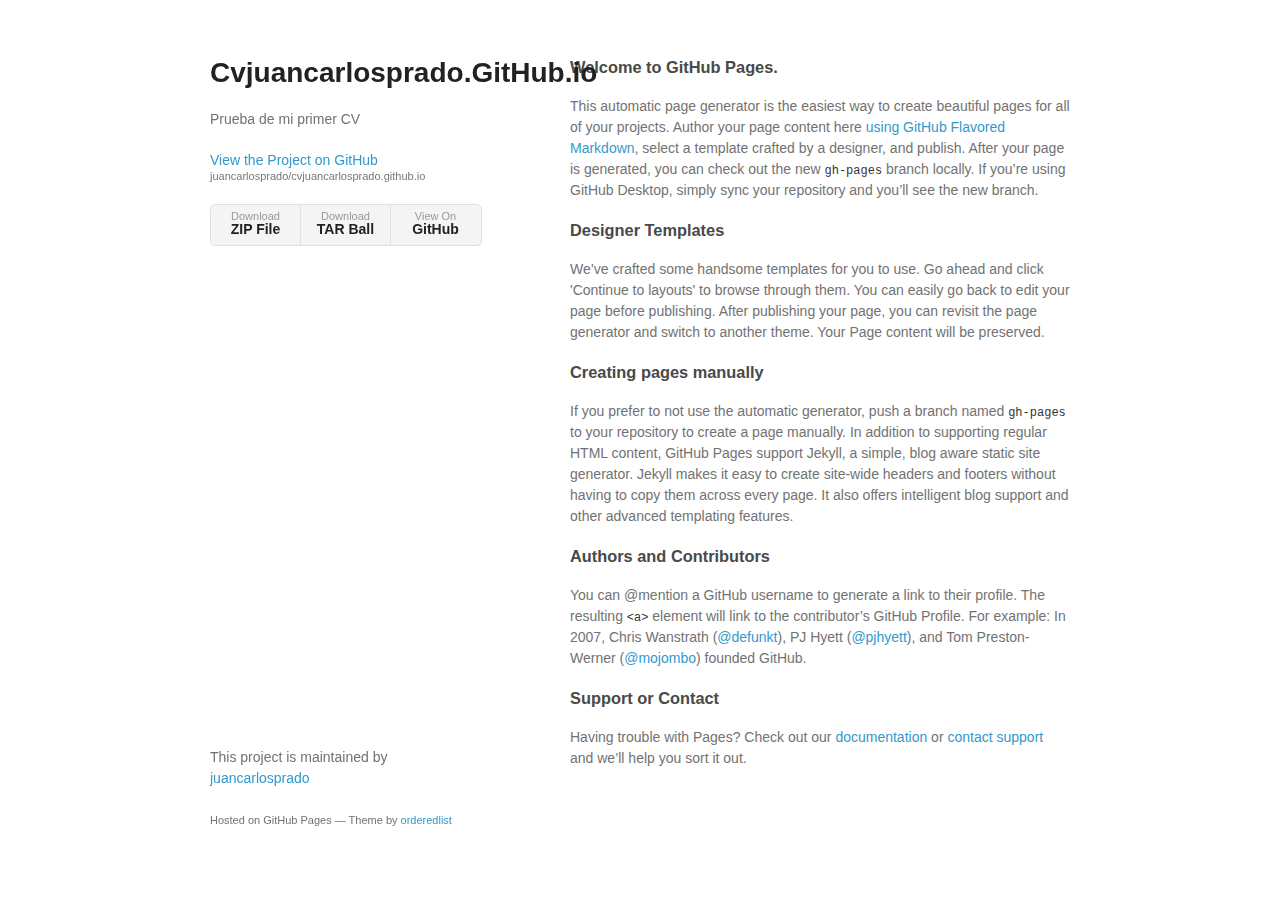
==== index.html @ 68bd8402 "Create master branch via GitHub" ====
<!doctype html>
<html>
  <head>
    <meta charset="utf-8">
    <meta http-equiv="X-UA-Compatible" content="chrome=1">
    <title>Cvjuancarlosprado.GitHub.io by juancarlosprado</title>

    <link rel="stylesheet" href="stylesheets/styles.css">
    <link rel="stylesheet" href="stylesheets/github-light.css">
    <meta name="viewport" content="width=device-width">
    <!--[if lt IE 9]>
    <script src="//html5shiv.googlecode.com/svn/trunk/html5.js"></script>
    <![endif]-->
  </head>
  <body>
    <div class="wrapper">
      <header>
        <h1>Cvjuancarlosprado.GitHub.io</h1>
        <p>Prueba de mi primer CV</p>

        <p class="view"><a href="https://github.com/juancarlosprado/cvjuancarlosprado.github.io">View the Project on GitHub <small>juancarlosprado/cvjuancarlosprado.github.io</small></a></p>


        <ul>
          <li><a href="https://github.com/juancarlosprado/cvjuancarlosprado.github.io/zipball/master">Download <strong>ZIP File</strong></a></li>
          <li><a href="https://github.com/juancarlosprado/cvjuancarlosprado.github.io/tarball/master">Download <strong>TAR Ball</strong></a></li>
          <li><a href="https://github.com/juancarlosprado/cvjuancarlosprado.github.io">View On <strong>GitHub</strong></a></li>
        </ul>
      </header>
      <section>
        <h3>
<a id="welcome-to-github-pages" class="anchor" href="#welcome-to-github-pages" aria-hidden="true"><span aria-hidden="true" class="octicon octicon-link"></span></a>Welcome to GitHub Pages.</h3>
<p>This automatic page generator is the easiest way to create beautiful pages for all of your projects. Author your page content here <a href="https://guides.github.com/features/mastering-markdown/">using GitHub Flavored Markdown</a>, select a template crafted by a designer, and publish. After your page is generated, you can check out the new <code>gh-pages</code> branch locally. If you’re using GitHub Desktop, simply sync your repository and you’ll see the new branch.</p>
<h3>
<a id="designer-templates" class="anchor" href="#designer-templates" aria-hidden="true"><span aria-hidden="true" class="octicon octicon-link"></span></a>Designer Templates</h3>
<p>We’ve crafted some handsome templates for you to use. Go ahead and click 'Continue to layouts' to browse through them. You can easily go back to edit your page before publishing. After publishing your page, you can revisit the page generator and switch to another theme. Your Page content will be preserved.</p>
<h3>
<a id="creating-pages-manually" class="anchor" href="#creating-pages-manually" aria-hidden="true"><span aria-hidden="true" class="octicon octicon-link"></span></a>Creating pages manually</h3>
<p>If you prefer to not use the automatic generator, push a branch named <code>gh-pages</code> to your repository to create a page manually. In addition to supporting regular HTML content, GitHub Pages support Jekyll, a simple, blog aware static site generator. Jekyll makes it easy to create site-wide headers and footers without having to copy them across every page. It also offers intelligent blog support and other advanced templating features.</p>
<h3>
<a id="authors-and-contributors" class="anchor" href="#authors-and-contributors" aria-hidden="true"><span aria-hidden="true" class="octicon octicon-link"></span></a>Authors and Contributors</h3>
<p>You can @mention a GitHub username to generate a link to their profile. The resulting <code>&lt;a&gt;</code> element will link to the contributor’s GitHub Profile. For example: In 2007, Chris Wanstrath (<a class="user-mention" data-hovercard-type="user" data-hovercard-url="/users/defunkt/hovercard" data-octo-click="hovercard-link-click" data-octo-dimensions="link_type:self" href="https://github.com/defunkt">@defunkt</a>), PJ Hyett (<a class="user-mention" data-hovercard-type="user" data-hovercard-url="/users/pjhyett/hovercard" data-octo-click="hovercard-link-click" data-octo-dimensions="link_type:self" href="https://github.com/pjhyett">@pjhyett</a>), and Tom Preston-Werner (<a class="user-mention" data-hovercard-type="user" data-hovercard-url="/users/mojombo/hovercard" data-octo-click="hovercard-link-click" data-octo-dimensions="link_type:self" href="https://github.com/mojombo">@mojombo</a>) founded GitHub.</p>
<h3>
<a id="support-or-contact" class="anchor" href="#support-or-contact" aria-hidden="true"><span aria-hidden="true" class="octicon octicon-link"></span></a>Support or Contact</h3>
<p>Having trouble with Pages? Check out our <a href="https://help.github.com/pages">documentation</a> or <a href="https://github.com/contact">contact support</a> and we’ll help you sort it out.</p>
      </section>
      <footer>
        <p>This project is maintained by <a href="https://github.com/juancarlosprado">juancarlosprado</a></p>
        <p><small>Hosted on GitHub Pages &mdash; Theme by <a href="https://github.com/orderedlist">orderedlist</a></small></p>
      </footer>
    </div>
    <script src="javascripts/scale.fix.js"></script>
    
  </body>
</html>
---- stylesheets/styles.css ----
@font-face {
  font-family: 'Noto Sans';
  font-weight: 400;
  font-style: normal;
  src: url('../fonts/Noto-Sans-regular/Noto-Sans-regular.eot');
  src: url('../fonts/Noto-Sans-regular/Noto-Sans-regular.eot?#iefix') format('embedded-opentype'),
       local('Noto Sans'),
       local('Noto-Sans-regular'),
       url('../fonts/Noto-Sans-regular/Noto-Sans-regular.woff2') format('woff2'),
       url('../fonts/Noto-Sans-regular/Noto-Sans-regular.woff') format('woff'),
       url('../fonts/Noto-Sans-regular/Noto-Sans-regular.ttf') format('truetype'),
       url('../fonts/Noto-Sans-regular/Noto-Sans-regular.svg#NotoSans') format('svg');
}

@font-face {
  font-family: 'Noto Sans';
  font-weight: 700;
  font-style: normal;
  src: url('../fonts/Noto-Sans-700/Noto-Sans-700.eot');
  src: url('../fonts/Noto-Sans-700/Noto-Sans-700.eot?#iefix') format('embedded-opentype'),
       local('Noto Sans Bold'),
       local('Noto-Sans-700'),
       url('../fonts/Noto-Sans-700/Noto-Sans-700.woff2') format('woff2'),
       url('../fonts/Noto-Sans-700/Noto-Sans-700.woff') format('woff'),
       url('../fonts/Noto-Sans-700/Noto-Sans-700.ttf') format('truetype'),
       url('../fonts/Noto-Sans-700/Noto-Sans-700.svg#NotoSans') format('svg');
}

@font-face {
  font-family: 'Noto Sans';
  font-weight: 400;
  font-style: italic;
  src: url('../fonts/Noto-Sans-italic/Noto-Sans-italic.eot');
  src: url('../fonts/Noto-Sans-italic/Noto-Sans-italic.eot?#iefix') format('embedded-opentype'),
       local('Noto Sans Italic'),
       local('Noto-Sans-italic'),
       url('../fonts/Noto-Sans-italic/Noto-Sans-italic.woff2') format('woff2'),
       url('../fonts/Noto-Sans-italic/Noto-Sans-italic.woff') format('woff'),
       url('../fonts/Noto-Sans-italic/Noto-Sans-italic.ttf') format('truetype'),
       url('../fonts/Noto-Sans-italic/Noto-Sans-italic.svg#NotoSans') format('svg');
}

@font-face {
  font-family: 'Noto Sans';
  font-weight: 700;
  font-style: italic;
  src: url('../fonts/Noto-Sans-700italic/Noto-Sans-700italic.eot');
  src: url('../fonts/Noto-Sans-700italic/Noto-Sans-700italic.eot?#iefix') format('embedded-opentype'),
       local('Noto Sans Bold Italic'),
       local('Noto-Sans-700italic'),
       url('../fonts/Noto-Sans-700italic/Noto-Sans-700italic.woff2') format('woff2'),
       url('../fonts/Noto-Sans-700italic/Noto-Sans-700italic.woff') format('woff'),
       url('../fonts/Noto-Sans-700italic/Noto-Sans-700italic.ttf') format('truetype'),
       url('../fonts/Noto-Sans-700italic/Noto-Sans-700italic.svg#NotoSans') format('svg');
}

body {
  background-color: #fff;
  padding:50px;
  font: 14px/1.5 "Noto Sans", "Helvetica Neue", Helvetica, Arial, sans-serif;
  color:#727272;
  font-weight:400;
}

h1, h2, h3, h4, h5, h6 {
  color:#222;
  margin:0 0 20px;
}

p, ul, ol, table, pre, dl {
  margin:0 0 20px;
}

h1, h2, h3 {
  line-height:1.1;
}

h1 {
  font-size:28px;
}

h2 {
  color:#393939;
}

h3, h4, h5, h6 {
  color:#494949;
}

a {
  color:#39c;
  text-decoration:none;
}

a:hover {
  color:#069;
}

a small {
  font-size:11px;
  color:#777;
  margin-top:-0.3em;
  display:block;
}

a:hover small {
  color:#777;
}

.wrapper {
  width:860px;
  margin:0 auto;
}

blockquote {
  border-left:1px solid #e5e5e5;
  margin:0;
  padding:0 0 0 20px;
  font-style:italic;
}

code, pre {
  font-family:Monaco, Bitstream Vera Sans Mono, Lucida Console, Terminal, Consolas, Liberation Mono, DejaVu Sans Mono, Courier New, monospace;
  color:#333;
  font-size:12px;
}

pre {
  padding:8px 15px;
  background: #f8f8f8;
  border-radius:5px;
  border:1px solid #e5e5e5;
  overflow-x: auto;
}

table {
  width:100%;
  border-collapse:collapse;
}

th, td {
  text-align:left;
  padding:5px 10px;
  border-bottom:1px solid #e5e5e5;
}

dt {
  color:#444;
  font-weight:700;
}

th {
  color:#444;
}

img {
  max-width:100%;
}

header {
  width:270px;
  float:left;
  position:fixed;
  -webkit-font-smoothing:subpixel-antialiased;
}

header ul {
  list-style:none;
  height:40px;
  padding:0;
  background: #f4f4f4;
  border-radius:5px;
  border:1px solid #e0e0e0;
  width:270px;
}

header li {
  width:89px;
  float:left;
  border-right:1px solid #e0e0e0;
  height:40px;
}

header li:first-child a {
  border-radius:5px 0 0 5px;
}

header li:last-child a {
  border-radius:0 5px 5px 0;
}

header ul a {
  line-height:1;
  font-size:11px;
  color:#999;
  display:block;
  text-align:center;
  padding-top:6px;
  height:34px;
}

header ul a:hover {
  color:#999;
}

header ul a:active {
  background-color:#f0f0f0;
}

strong {
  color:#222;
  font-weight:700;
}

header ul li + li + li {
  border-right:none;
  width:89px;
}

header ul a strong {
  font-size:14px;
  display:block;
  color:#222;
}

section {
  width:500px;
  float:right;
  padding-bottom:50px;
}

small {
  font-size:11px;
}

hr {
  border:0;
  background:#e5e5e5;
  height:1px;
  margin:0 0 20px;
}

footer {
  width:270px;
  float:left;
  position:fixed;
  bottom:50px;
  -webkit-font-smoothing:subpixel-antialiased;
}

@media print, screen and (max-width: 960px) {

  div.wrapper {
    width:auto;
    margin:0;
  }

  header, section, footer {
    float:none;
    position:static;
    width:auto;
  }

  header {
    padding-right:320px;
  }

  section {
    border:1px solid #e5e5e5;
    border-width:1px 0;
    padding:20px 0;
    margin:0 0 20px;
  }

  header a small {
    display:inline;
  }

  header ul {
    position:absolute;
    right:50px;
    top:52px;
  }
}

@media print, screen and (max-width: 720px) {
  body {
    word-wrap:break-word;
  }

  header {
    padding:0;
  }

  header ul, header p.view {
    position:static;
  }

  pre, code {
    word-wrap:normal;
  }
}

@media print, screen and (max-width: 480px) {
  body {
    padding:15px;
  }

  header ul {
    width:99%;
  }

  header li, header ul li + li + li {
    width:33%;
  }
}

@media print {
  body {
    padding:0.4in;
    font-size:12pt;
    color:#444;
  }
}
---- stylesheets/github-light.css ----
/*!
 * GitHub Light v0.4.1
 * Copyright (c) 2012 - 2017 GitHub, Inc.
 * Licensed under MIT (https://github.com/primer/github-syntax-theme-generator/blob/master/LICENSE)
 */

.pl-c /* comment, punctuation.definition.comment, string.comment */ {
  color: #6a737d;
}

.pl-c1 /* constant, entity.name.constant, variable.other.constant, variable.language, support, meta.property-name, support.constant, support.variable, meta.module-reference, markup.raw, meta.diff.header, meta.output */,
.pl-s .pl-v /* string variable */ {
  color: #005cc5;
}

.pl-e /* entity */,
.pl-en /* entity.name */ {
  color: #6f42c1;
}

.pl-smi /* variable.parameter.function, storage.modifier.package, storage.modifier.import, storage.type.java, variable.other */,
.pl-s .pl-s1 /* string source */ {
  color: #24292e;
}

.pl-ent /* entity.name.tag, markup.quote */ {
  color: #22863a;
}

.pl-k /* keyword, storage, storage.type */ {
  color: #d73a49;
}

.pl-s /* string */,
.pl-pds /* punctuation.definition.string, source.regexp, string.regexp.character-class */,
.pl-s .pl-pse .pl-s1 /* string punctuation.section.embedded source */,
.pl-sr /* string.regexp */,
.pl-sr .pl-cce /* string.regexp constant.character.escape */,
.pl-sr .pl-sre /* string.regexp source.ruby.embedded */,
.pl-sr .pl-sra /* string.regexp string.regexp.arbitrary-repitition */ {
  color: #032f62;
}

.pl-v /* variable */,
.pl-smw /* sublimelinter.mark.warning */ {
  color: #e36209;
}

.pl-bu /* invalid.broken, invalid.deprecated, invalid.unimplemented, message.error, brackethighlighter.unmatched, sublimelinter.mark.error */ {
  color: #b31d28;
}

.pl-ii /* invalid.illegal */ {
  color: #fafbfc;
  background-color: #b31d28;
}

.pl-c2 /* carriage-return */ {
  color: #fafbfc;
  background-color: #d73a49;
}

.pl-c2::before /* carriage-return */ {
  content: "^M";
}

.pl-sr .pl-cce /* string.regexp constant.character.escape */ {
  font-weight: bold;
  color: #22863a;
}

.pl-ml /* markup.list */ {
  color: #735c0f;
}

.pl-mh /* markup.heading */,
.pl-mh .pl-en /* markup.heading entity.name */,
.pl-ms /* meta.separator */ {
  font-weight: bold;
  color: #005cc5;
}

.pl-mi /* markup.italic */ {
  font-style: italic;
  color: #24292e;
}

.pl-mb /* markup.bold */ {
  font-weight: bold;
  color: #24292e;
}

.pl-md /* markup.deleted, meta.diff.header.from-file, punctuation.definition.deleted */ {
  color: #b31d28;
  background-color: #ffeef0;
}

.pl-mi1 /* markup.inserted, meta.diff.header.to-file, punctuation.definition.inserted */ {
  color: #22863a;
  background-color: #f0fff4;
}

.pl-mc /* markup.changed, punctuation.definition.changed */ {
  color: #e36209;
  background-color: #ffebda;
}

.pl-mi2 /* markup.ignored, markup.untracked */ {
  color: #f6f8fa;
  background-color: #005cc5;
}

.pl-mdr /* meta.diff.range */ {
  font-weight: bold;
  color: #6f42c1;
}

.pl-ba /* brackethighlighter.tag, brackethighlighter.curly, brackethighlighter.round, brackethighlighter.square, brackethighlighter.angle, brackethighlighter.quote */ {
  color: #586069;
}

.pl-sg /* sublimelinter.gutter-mark */ {
  color: #959da5;
}

.pl-corl /* constant.other.reference.link, string.other.link */ {
  text-decoration: underline;
  color: #032f62;
}
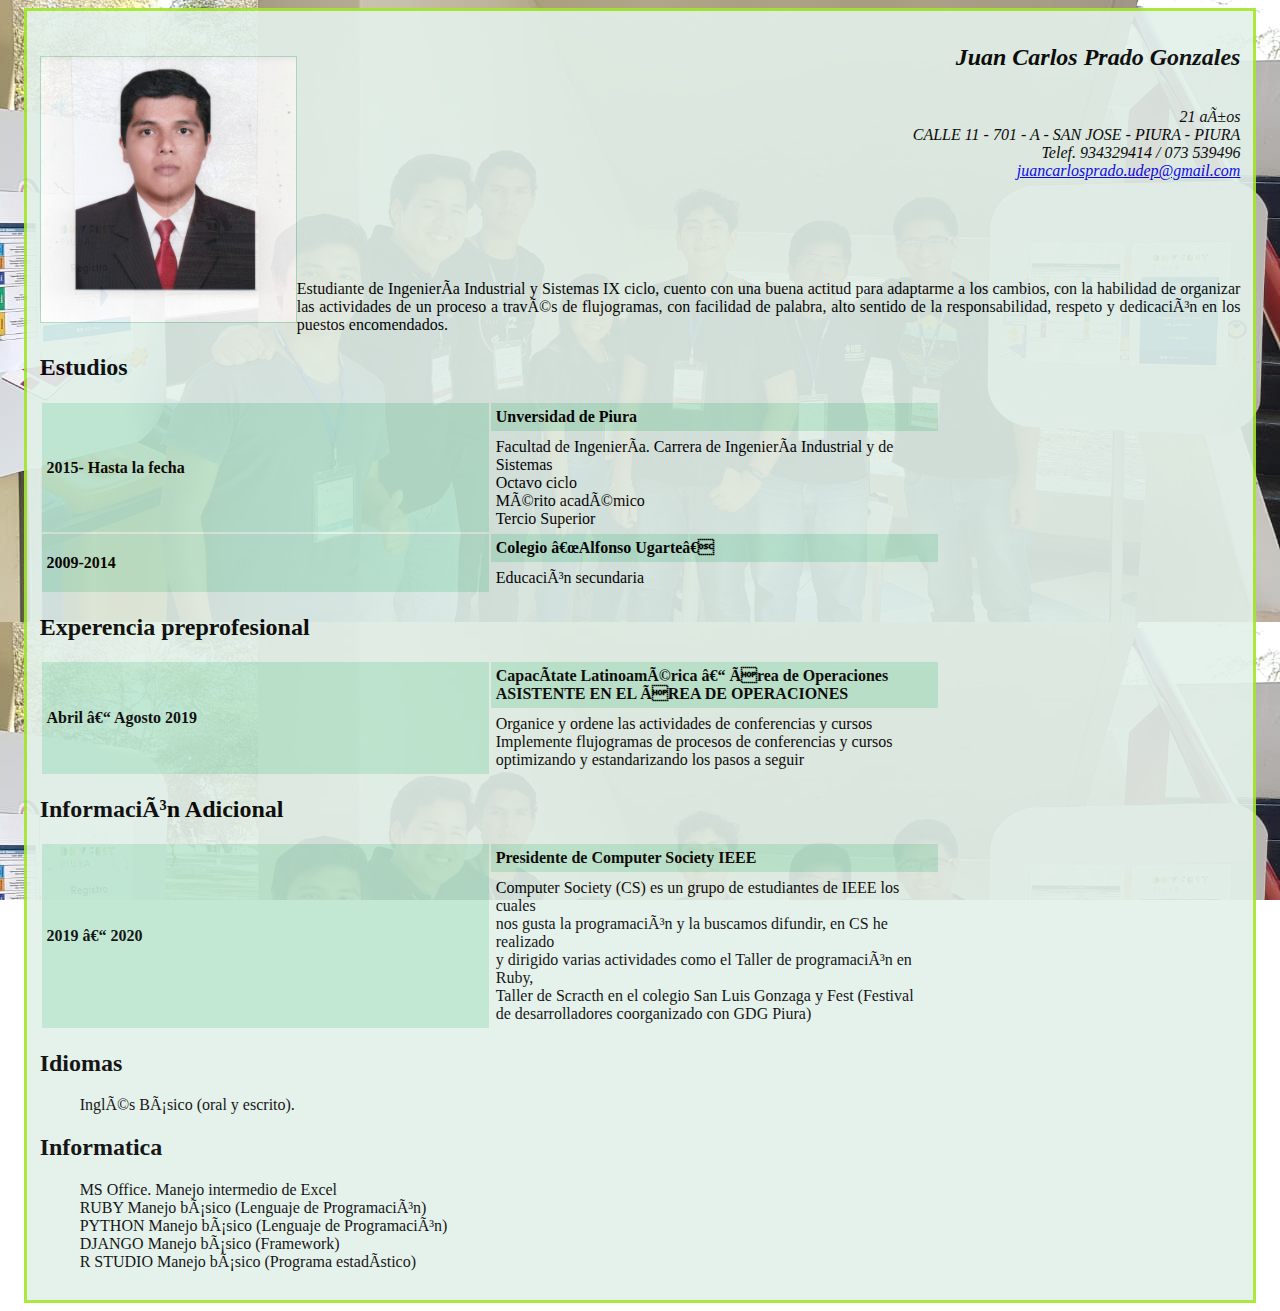
==== commit c8d89905: "Renovacion" ====
--- a/index.html
+++ b/index.html
@@ -1,55 +1,127 @@
-<!doctype html>
 <html>
-  <head>
-    <meta charset="utf-8">
-    <meta http-equiv="X-UA-Compatible" content="chrome=1">
-    <title>Cvjuancarlosprado.GitHub.io by juancarlosprado</title>
+    <head>
+        <meta charset="iso-88859-1">
+        <meta name="CV_JuanCarlosPradoGonzales" content="CV">
+        <meta name="Author" content="Juan Carlos">
+        <meta name="keywords" content="CV, curriculum vite">
+        <title>
+            CV_JuanCarlosPradoGonzales
+        </title>
+        <LINK REL="stylesheet" TYPE="text/css" HREF="Curriculum.css">
+    </head>
+    <body>
+        <!--El elemento fieldset es como "crear una tabla con borde"-->
+        <fieldset id="MarcoHoja">
+            <section id="Datos">
+                <img src="JuanCarlosPrado_CV.jpg" height="30%" align="left" id="ImagenCV">
+                <address id="Datos" align="right"> 
+                   <h2>Juan Carlos Prado Gonzales</h2><br>
+                   21 años<br>
+                    CALLE 11 - 701 - A - SAN JOSE - PIURA - PIURA<br>
+                    Telef. 934329414 / 073 539496<br>
+                <a href="juancarlosprado.udep@gmail.com">juancarlosprado.udep@gmail.com</a>
+                </address>
+            </section>
+            <br>
+            <br>
+            <br>
+            <br>
+            <section>
+                <P id="Introduccion"> 
+                Estudiante de Ingeniería Industrial y Sistemas IX ciclo,
+                cuento con una buena actitud para adaptarme a los cambios, 
+                con la habilidad de organizar las actividades de un proceso 
+                a través de flujogramas, con facilidad de palabra, alto 
+                sentido de la responsabilidad, respeto y dedicación en los 
+                puestos encomendados.
+                </P>
+            <main class="Contenido">
+                <h2 class="Titulos"> 
+                    Estudios
+                </h2>
+                <table class="DetallesContenido">
+                    <tr>
+                        <th rowspan="2">2015- Hasta la fecha</th>
+                        <th>Unversidad de Piura</th>
+                    </tr>
+                    <tr>              
+                        <td>
+                            Facultad de Ingeniería. Carrera de Ingeniería Industrial y de Sistemas<br>
+                            Octavo ciclo<br>
+                            Mérito académico<br>
+                            Tercio Superior
+                        </td>
+                    </tr>
+                    <tr>
+                        <th rowspan="2">2009-2014</th>
+                        <th >Colegio “Alfonso Ugarte”</th>
+                    </tr>
+                    <tr>              
+                        <td>
+                            Educación secundaria
+                        </td>
+                    </tr> 
+                </table>                   
+                <h2> 
+                    Experencia preprofesional                     
+                </h2>
+                <table class="DetallesContenido">
+                    <tr>
+                        <th rowspan="5">Abril – Agosto 2019</th>
+                        <th>
+                            Capacítate Latinoamérica – Área de Operaciones<br>
+                            ASISTENTE EN EL ÁREA DE OPERACIONES
+                        </th>
 
-    <link rel="stylesheet" href="stylesheets/styles.css">
-    <link rel="stylesheet" href="stylesheets/github-light.css">
-    <meta name="viewport" content="width=device-width">
-    <!--[if lt IE 9]>
-    <script src="//html5shiv.googlecode.com/svn/trunk/html5.js"></script>
-    <![endif]-->
-  </head>
-  <body>
-    <div class="wrapper">
-      <header>
-        <h1>Cvjuancarlosprado.GitHub.io</h1>
-        <p>Prueba de mi primer CV</p>
+                    </tr>
+                    <tr>              
+                        <td>
+                            Organice y ordene las actividades de conferencias y cursos<br>
+                            Implemente flujogramas de procesos de conferencias y cursos<br>
+                            optimizando y estandarizando los pasos a seguir
+                        </td>
+                    </tr>
+                </table>
+                <h2> 
+                    Información Adicional                     
+                </h2>
+                <table class="DetallesContenido">
+                    <tr>
+                        <th rowspan="5">2019 – 2020 </th>
+                        <th>
+                            Presidente de Computer Society IEEE 
+                        </th>
 
-        <p class="view"><a href="https://github.com/juancarlosprado/cvjuancarlosprado.github.io">View the Project on GitHub <small>juancarlosprado/cvjuancarlosprado.github.io</small></a></p>
+                    </tr>
+                    <tr>              
+                        <td>
+                            Computer Society (CS) es un grupo de estudiantes de IEEE los cuales <br>
+                            nos gusta la programación y la buscamos difundir, en CS he realizado <br>
+                            y dirigido varias actividades como el Taller de programación en Ruby, <br>
+                            Taller de Scracth en el colegio San Luis Gonzaga y Fest (Festival <br>
+                            de desarrolladores coorganizado con GDG Piura)  
+                        </td>
+                    </tr>
+                </table>  
+                <h2> 
+                    Idiomas                     
+                </h2>
+                <ul>
+                    Inglés Básico (oral y escrito). 
+                </ul>
+                <h2> 
+                    Informatica                     
+                </h2>
+                <ul>
+                    MS Office. Manejo intermedio de Excel <br>
+                    RUBY Manejo básico (Lenguaje de Programación) <br>
+                    PYTHON Manejo básico (Lenguaje de Programación) <br>
+                    DJANGO Manejo básico (Framework) <br>
+                    R STUDIO Manejo básico (Programa estadístico) <br>
 
-
-        <ul>
-          <li><a href="https://github.com/juancarlosprado/cvjuancarlosprado.github.io/zipball/master">Download <strong>ZIP File</strong></a></li>
-          <li><a href="https://github.com/juancarlosprado/cvjuancarlosprado.github.io/tarball/master">Download <strong>TAR Ball</strong></a></li>
-          <li><a href="https://github.com/juancarlosprado/cvjuancarlosprado.github.io">View On <strong>GitHub</strong></a></li>
-        </ul>
-      </header>
-      <section>
-        <h3>
-<a id="welcome-to-github-pages" class="anchor" href="#welcome-to-github-pages" aria-hidden="true"><span aria-hidden="true" class="octicon octicon-link"></span></a>Welcome to GitHub Pages.</h3>
-<p>This automatic page generator is the easiest way to create beautiful pages for all of your projects. Author your page content here <a href="https://guides.github.com/features/mastering-markdown/">using GitHub Flavored Markdown</a>, select a template crafted by a designer, and publish. After your page is generated, you can check out the new <code>gh-pages</code> branch locally. If you’re using GitHub Desktop, simply sync your repository and you’ll see the new branch.</p>
-<h3>
-<a id="designer-templates" class="anchor" href="#designer-templates" aria-hidden="true"><span aria-hidden="true" class="octicon octicon-link"></span></a>Designer Templates</h3>
-<p>We’ve crafted some handsome templates for you to use. Go ahead and click 'Continue to layouts' to browse through them. You can easily go back to edit your page before publishing. After publishing your page, you can revisit the page generator and switch to another theme. Your Page content will be preserved.</p>
-<h3>
-<a id="creating-pages-manually" class="anchor" href="#creating-pages-manually" aria-hidden="true"><span aria-hidden="true" class="octicon octicon-link"></span></a>Creating pages manually</h3>
-<p>If you prefer to not use the automatic generator, push a branch named <code>gh-pages</code> to your repository to create a page manually. In addition to supporting regular HTML content, GitHub Pages support Jekyll, a simple, blog aware static site generator. Jekyll makes it easy to create site-wide headers and footers without having to copy them across every page. It also offers intelligent blog support and other advanced templating features.</p>
-<h3>
-<a id="authors-and-contributors" class="anchor" href="#authors-and-contributors" aria-hidden="true"><span aria-hidden="true" class="octicon octicon-link"></span></a>Authors and Contributors</h3>
-<p>You can @mention a GitHub username to generate a link to their profile. The resulting <code>&lt;a&gt;</code> element will link to the contributor’s GitHub Profile. For example: In 2007, Chris Wanstrath (<a class="user-mention" data-hovercard-type="user" data-hovercard-url="/users/defunkt/hovercard" data-octo-click="hovercard-link-click" data-octo-dimensions="link_type:self" href="https://github.com/defunkt">@defunkt</a>), PJ Hyett (<a class="user-mention" data-hovercard-type="user" data-hovercard-url="/users/pjhyett/hovercard" data-octo-click="hovercard-link-click" data-octo-dimensions="link_type:self" href="https://github.com/pjhyett">@pjhyett</a>), and Tom Preston-Werner (<a class="user-mention" data-hovercard-type="user" data-hovercard-url="/users/mojombo/hovercard" data-octo-click="hovercard-link-click" data-octo-dimensions="link_type:self" href="https://github.com/mojombo">@mojombo</a>) founded GitHub.</p>
-<h3>
-<a id="support-or-contact" class="anchor" href="#support-or-contact" aria-hidden="true"><span aria-hidden="true" class="octicon octicon-link"></span></a>Support or Contact</h3>
-<p>Having trouble with Pages? Check out our <a href="https://help.github.com/pages">documentation</a> or <a href="https://github.com/contact">contact support</a> and we’ll help you sort it out.</p>
-      </section>
-      <footer>
-        <p>This project is maintained by <a href="https://github.com/juancarlosprado">juancarlosprado</a></p>
-        <p><small>Hosted on GitHub Pages &mdash; Theme by <a href="https://github.com/orderedlist">orderedlist</a></small></p>
-      </footer>
-    </div>
-    <script src="javascripts/scale.fix.js"></script>
-    
-  </body>
-</html>
+                </ul>
+            </main>
+            
+        </fieldset>
+    </body>
+</html>--- a/Curriculum.css
+++ b/Curriculum.css
@@ -0,0 +1,47 @@
+body{
+    background: url(Dev_Fondo.jpg);
+    width: auto;
+    background-size: 100%;
+    background-attachment: fixed
+}
+#MarcoHoja{
+    padding: 1%;
+    margin: 0 auto;
+    border: solid #A4E62C;
+    text-align: justify;
+    width: 75%;
+    background: #e3f1ea;
+    opacity: 0.91;
+    
+}
+#ImagenCV{
+margin:1% auto;
+border: solid 1px  #aadbc1;
+}
+#Datos{
+    margin: 1% auto;
+    text-align: right;
+    width:100%
+}
+#Introduccion{
+    width: 100%
+}
+
+table {
+    width: 75%;
+ }
+ th, td {
+    width: 25%;
+    text-align: left;
+    /*No entiendp bien para que es padding*/
+    padding: 0.3em;
+    caption-side: bottom;
+ }
+ caption {
+    padding: 0.3em;
+    color: #a1d3b6;
+     background:  #aadbc1;
+ }
+ th {
+    background: #bce6d0;
+ }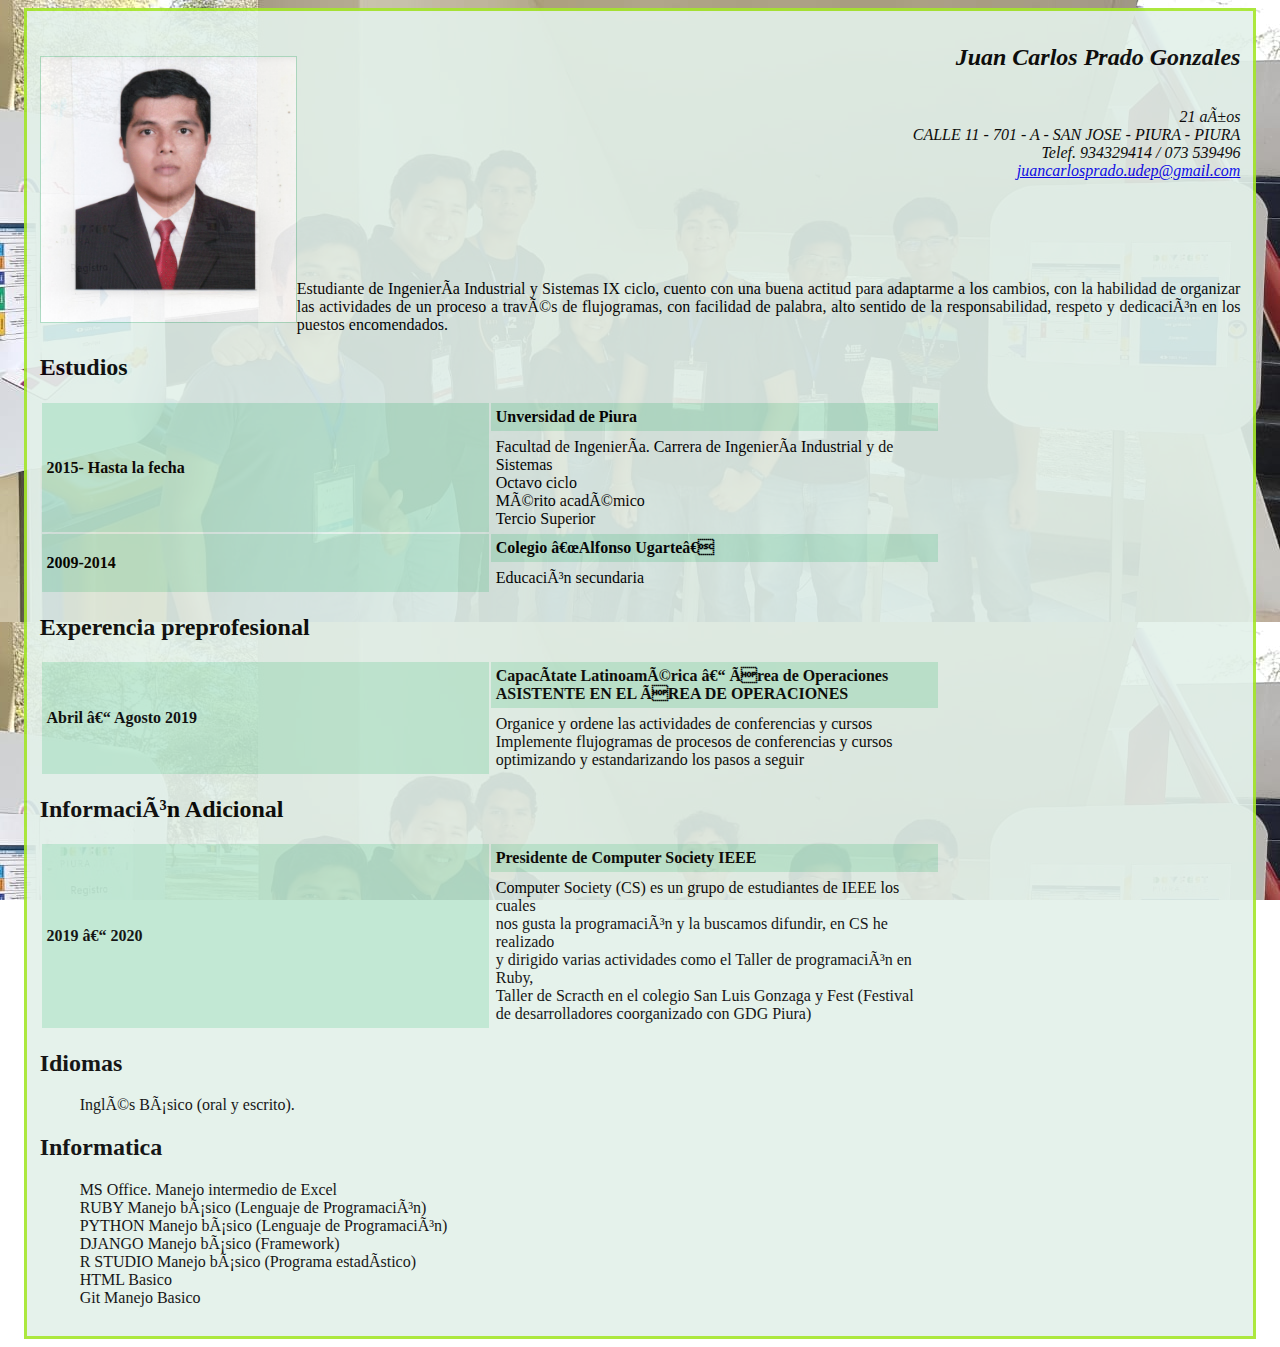
==== commit b5795be8: "Agregue habilidades en Informatica" ====
--- a/index.html
+++ b/index.html
@@ -15,8 +15,8 @@
             <section id="Datos">
                 <img src="JuanCarlosPrado_CV.jpg" height="30%" align="left" id="ImagenCV">
                 <address id="Datos" align="right"> 
-                   <h2>Juan Carlos Prado Gonzales</h2><br>
-                   21 años<br>
+                   <h2>Juan Carlos Prado Gonzales</h2>
+                   <br>21 años<br>
                     CALLE 11 - 701 - A - SAN JOSE - PIURA - PIURA<br>
                     Telef. 934329414 / 073 539496<br>
                 <a href="juancarlosprado.udep@gmail.com">juancarlosprado.udep@gmail.com</a>
@@ -118,7 +118,8 @@
                     PYTHON Manejo básico (Lenguaje de Programación) <br>
                     DJANGO Manejo básico (Framework) <br>
                     R STUDIO Manejo básico (Programa estadístico) <br>
-
+                    HTML Basico <br>
+                    Git Manejo Basico <br>
                 </ul>
             </main>
             
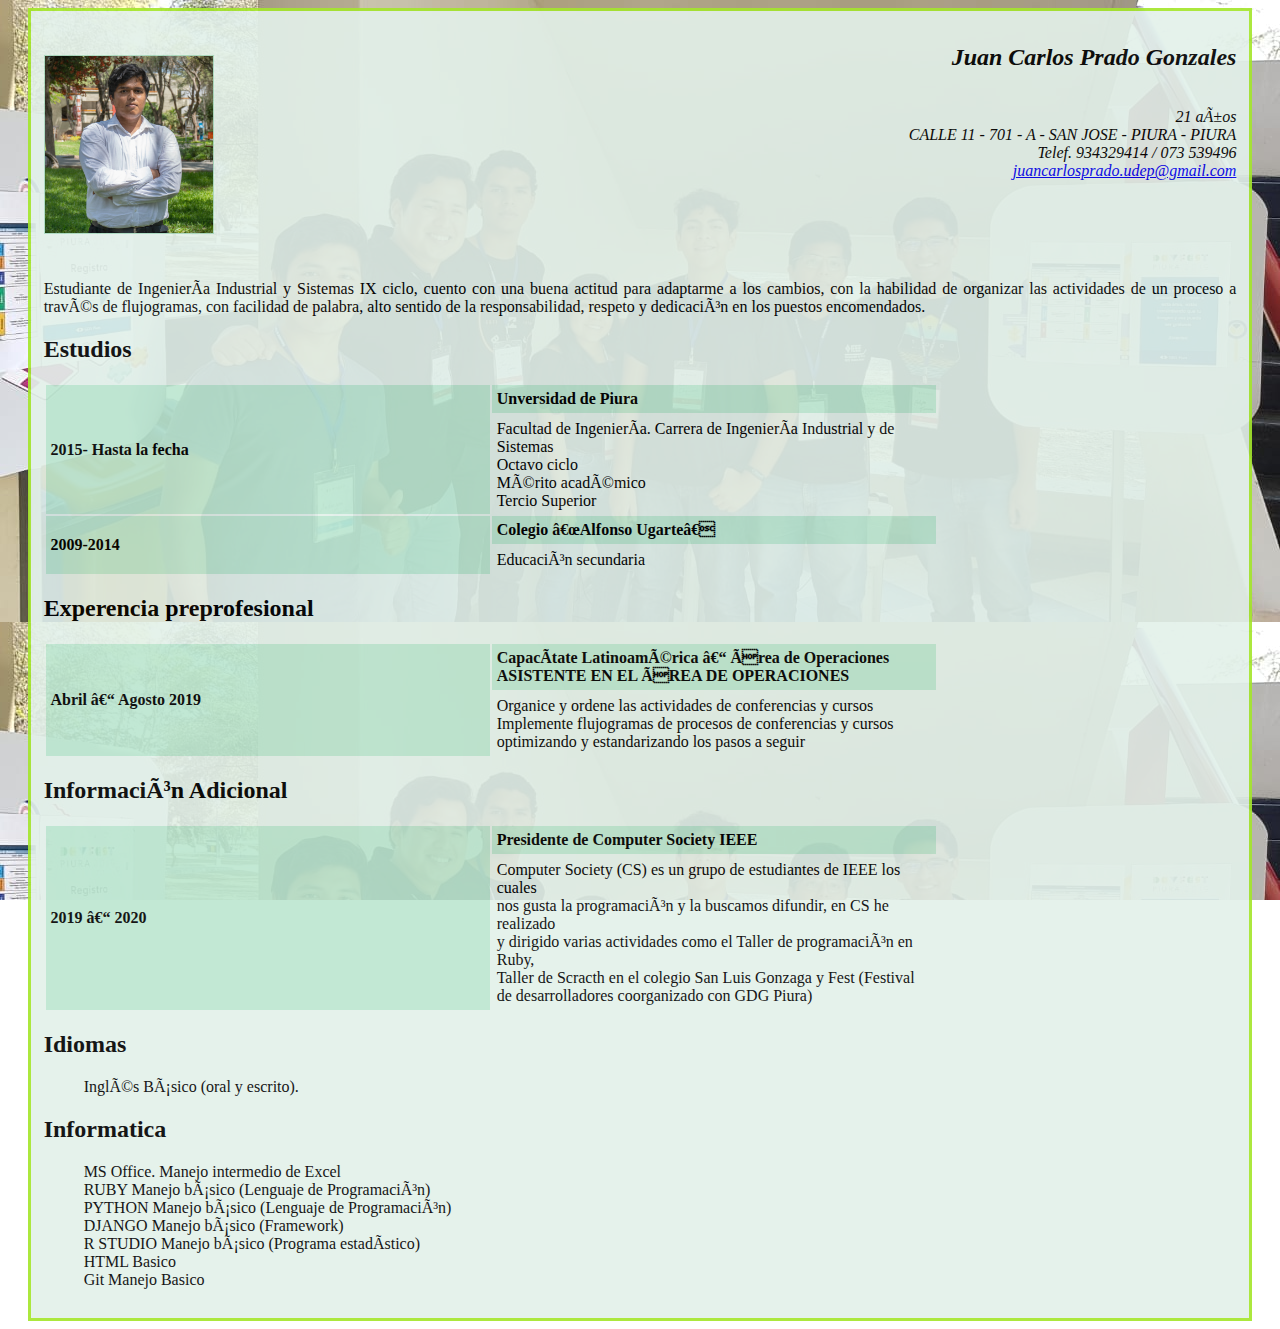
==== commit c8204222: "Disminucion del tamaño de la foto de perfil" ====
--- a/index.html
+++ b/index.html
@@ -13,7 +13,7 @@
         <!--El elemento fieldset es como "crear una tabla con borde"-->
         <fieldset id="MarcoHoja">
             <section id="Datos">
-                <img src="JuanCarlosPrado_CV.jpg" height="30%" align="left" id="ImagenCV">
+                <img src="JuanCarlosPrado_CV.jpg" height="20%" align="left" id="ImagenCV">
                 <address id="Datos" align="right"> 
                    <h2>Juan Carlos Prado Gonzales</h2>
                    <br>21 años<br>
